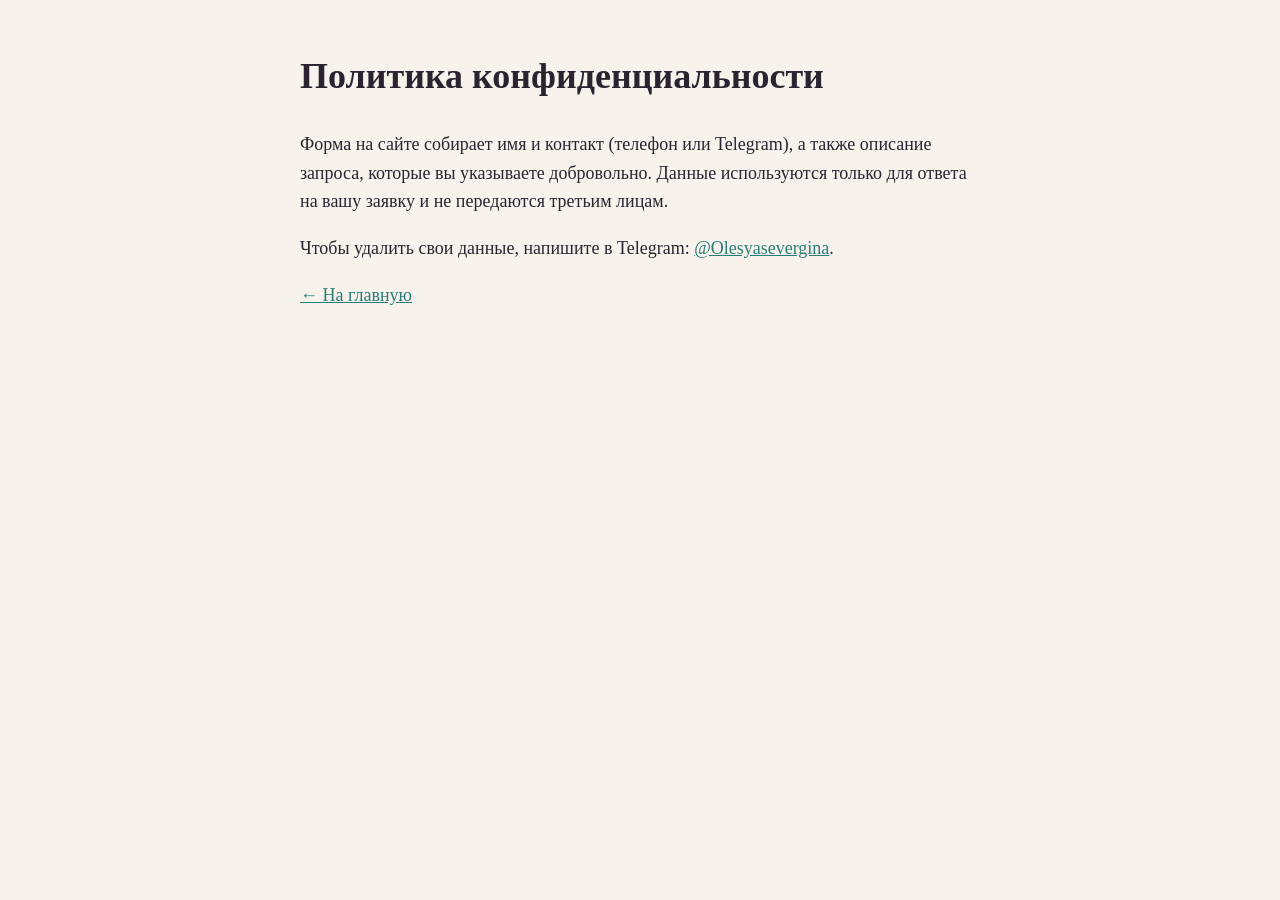
==== privacy.html @ e3838075 "Landing: Olesya Severgina, psychologist (psychosomatics) Co-Authored-By: Claude Sonnet 5.5 <noreply@" ====
<!doctype html>
<html lang="ru"><head><meta charset="utf-8"><meta name="viewport" content="width=device-width, initial-scale=1"><title>Политика конфиденциальности</title>
<style>body{font:18px/1.6 Georgia,serif;max-width:680px;margin:48px auto;padding:0 20px;color:#2B2430;background:#F7F3EC}a{color:#2A7C76}</style></head>
<body><h1>Политика конфиденциальности</h1>
<p>Форма на сайте собирает имя и контакт (телефон или Telegram), а также описание запроса, которые вы указываете добровольно. Данные используются только для ответа на вашу заявку и не передаются третьим лицам.</p>
<p>Чтобы удалить свои данные, напишите в Telegram: <a href="https://t.me/Olesyasevergina">@Olesyasevergina</a>.</p>
<!-- ЗАГЛУШКА: реквизиты оператора персональных данных (ФИО, ИНН/статус) добавить после получения от клиента -->
<p><a href="index.html">← На главную</a></p></body></html>
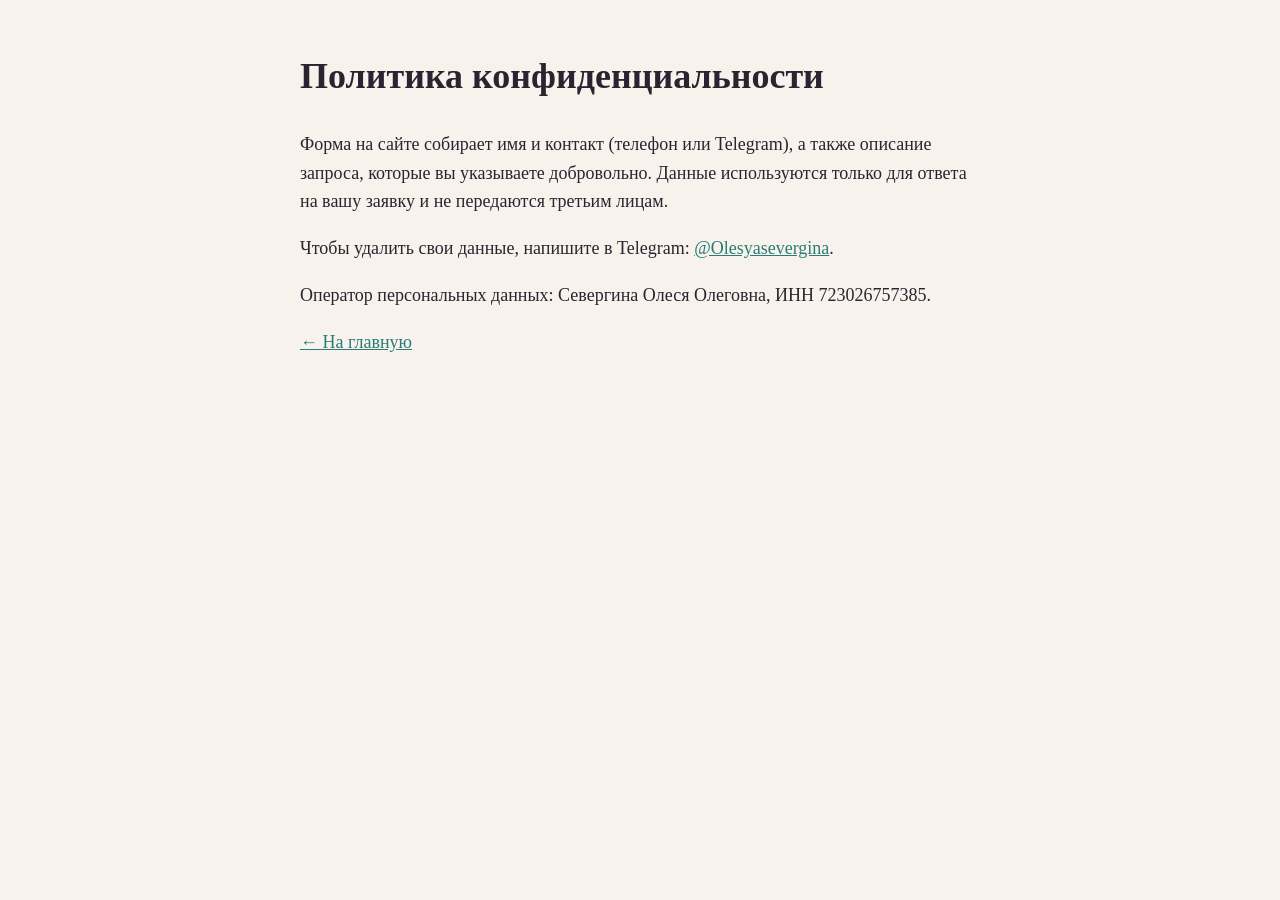
==== commit 6e4491ce: "Раздел «Обо мне»: фото, образование, дипломы; реквизиты оператора в политике Co-Authored-By: Claude " ====
--- a/privacy.html
+++ b/privacy.html
@@ -4,5 +4,5 @@
 <body><h1>Политика конфиденциальности</h1>
 <p>Форма на сайте собирает имя и контакт (телефон или Telegram), а также описание запроса, которые вы указываете добровольно. Данные используются только для ответа на вашу заявку и не передаются третьим лицам.</p>
 <p>Чтобы удалить свои данные, напишите в Telegram: <a href="https://t.me/Olesyasevergina">@Olesyasevergina</a>.</p>
-<!-- ЗАГЛУШКА: реквизиты оператора персональных данных (ФИО, ИНН/статус) добавить после получения от клиента -->
+<p>Оператор персональных данных: Севергина Олеся Олеговна, ИНН 723026757385.</p>
 <p><a href="index.html">← На главную</a></p></body></html>
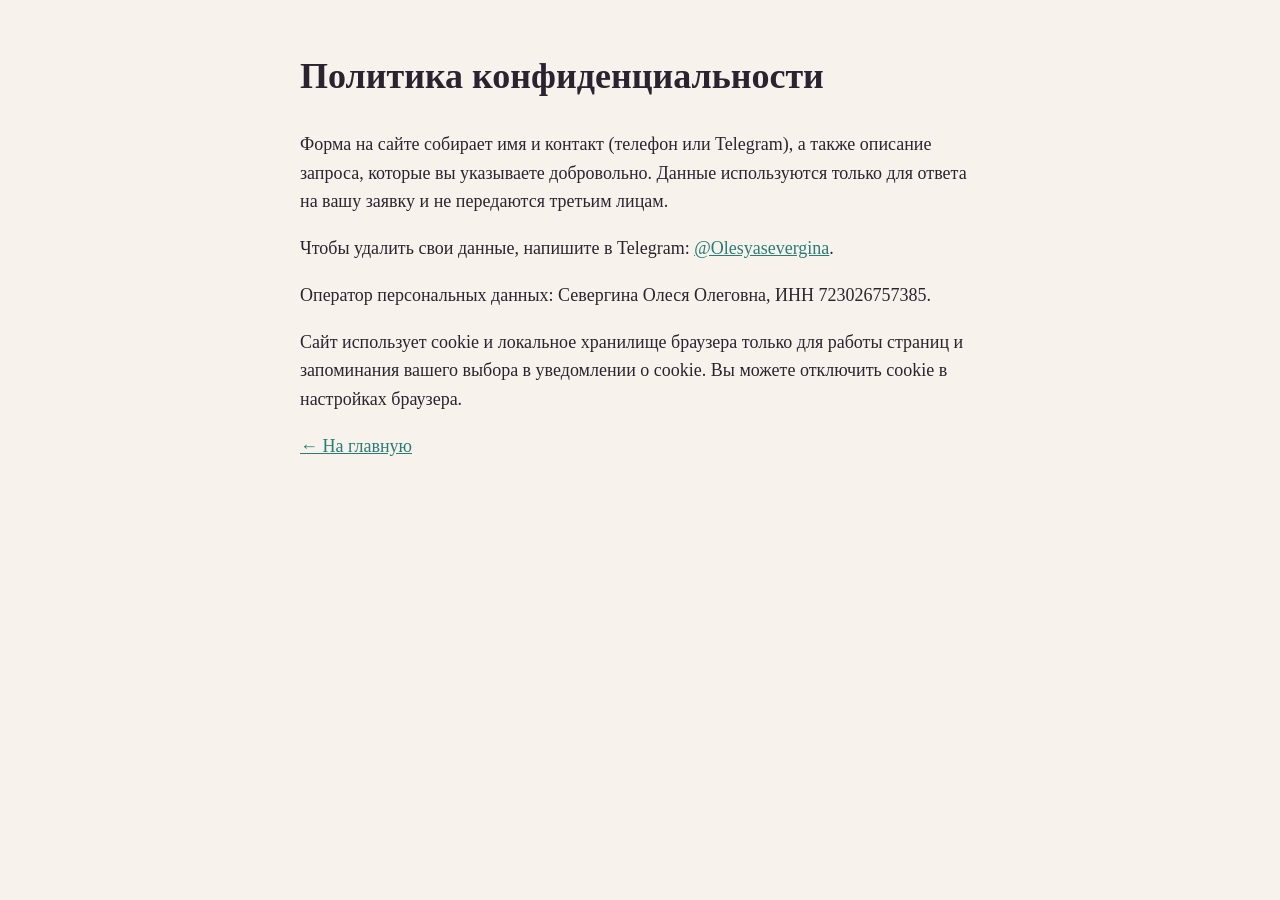
==== commit 05a709d5: "SEO: мета-теги, canonical, Open Graph, JSON-LD, robots, sitemap, согласие и плашка cookie Co-Authore" ====
--- a/privacy.html
+++ b/privacy.html
@@ -1,8 +1,11 @@
 <!doctype html>
-<html lang="ru"><head><meta charset="utf-8"><meta name="viewport" content="width=device-width, initial-scale=1"><title>Политика конфиденциальности</title>
+<html lang="ru"><head><meta charset="utf-8"><meta name="viewport" content="width=device-width, initial-scale=1"><title>Политика конфиденциальности | Олеся Севергина</title>
+<meta name="description" content="Как сайт обрабатывает персональные данные из формы заявки и использует cookie.">
+<link rel="canonical" href="https://murzzsite.github.io/olesya-psy-soma/privacy.html">
 <style>body{font:18px/1.6 Georgia,serif;max-width:680px;margin:48px auto;padding:0 20px;color:#2B2430;background:#F7F3EC}a{color:#2A7C76}</style></head>
 <body><h1>Политика конфиденциальности</h1>
 <p>Форма на сайте собирает имя и контакт (телефон или Telegram), а также описание запроса, которые вы указываете добровольно. Данные используются только для ответа на вашу заявку и не передаются третьим лицам.</p>
 <p>Чтобы удалить свои данные, напишите в Telegram: <a href="https://t.me/Olesyasevergina">@Olesyasevergina</a>.</p>
 <p>Оператор персональных данных: Севергина Олеся Олеговна, ИНН 723026757385.</p>
+<p>Сайт использует cookie и локальное хранилище браузера только для работы страниц и запоминания вашего выбора в уведомлении о cookie. Вы можете отключить cookie в настройках браузера.</p>
 <p><a href="index.html">← На главную</a></p></body></html>
